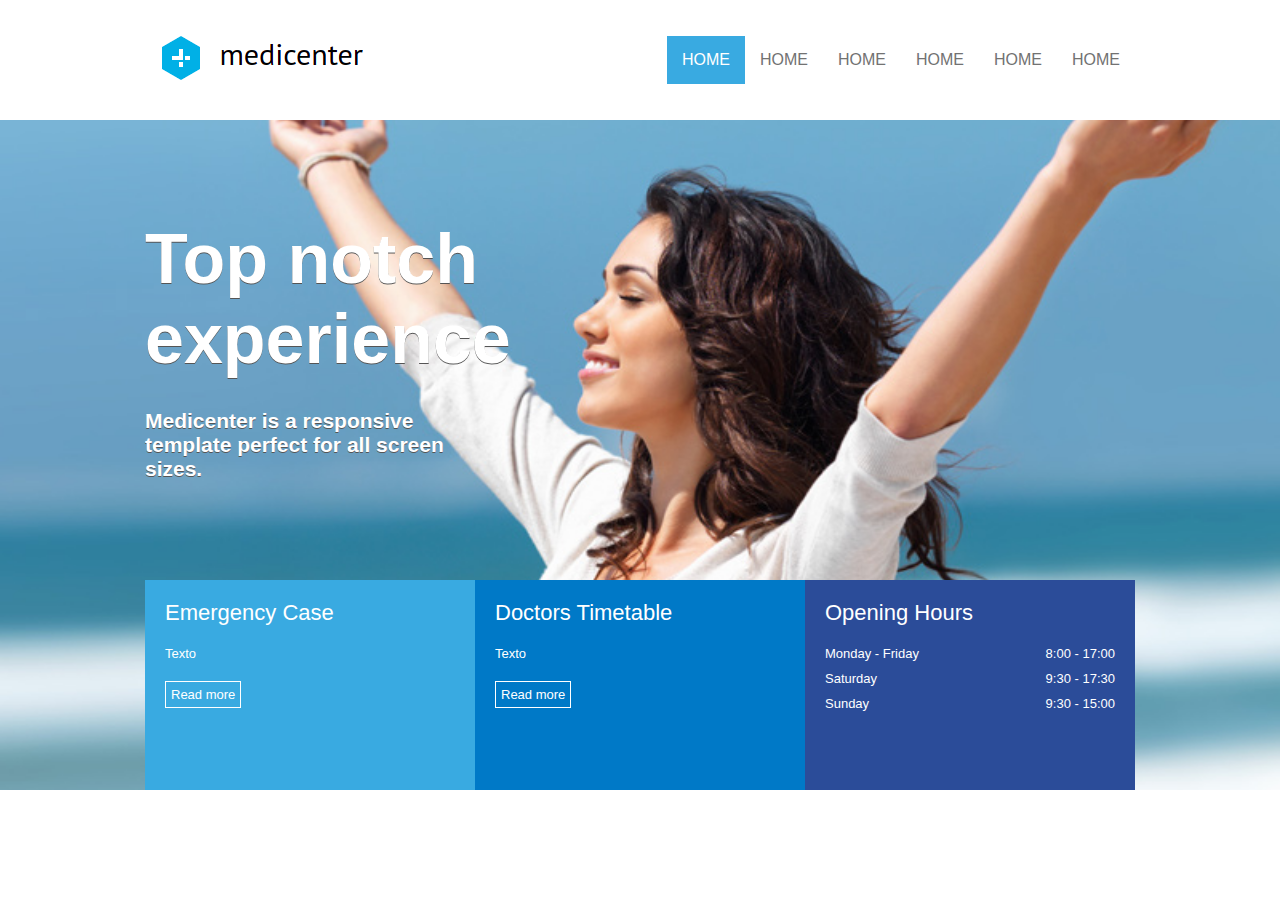
==== medicenter_project/index.html @ da30de91 "first section of the website" ====
<html>
<head>

    <meta charset="UTF-8" />
    <meta name="viewport" content="width, user-scalable=0" />

    <link rel="stylesheet" type="text/css" href="assets/css/template.css" />
    <title>MediCenter</title>

</head>
<body>

    <header>
        <div class="container">
            <div class="logo">
                <a href=""><img src="assets/css/images/logo.png" /></a>
            </div>
            <div class="menu">
                <nav>
                    <ul>
                        <li class="active"><a href="">HOME</a></li>
                        <li><a href="">HOME</a></li>
                        <li><a href="">HOME</a></li>
                        <li><a href="">HOME</a></li>
                        <li><a href="">HOME</a></li>
                        <li><a href="">HOME</a></li>
                    </ul>
                </nav>
            </div>
        </div>
    </header>

<section id="banner">
    <div class="container column">
        <div class="banner_headline">
            <h1>Top notch experience</h1>
            <h2>Medicenter is a responsive template perfect for all screen sizes.</h2>
        </div>
        <div class="banner_options">
            <div class="banner1">
                <div class="banner_title">Emergency Case</div>
                <div class="banner_description">Texto</div>
                <a href="">Read more</a>
            </div>
            <div class="banner2">
                <div class="banner_title">Doctors Timetable</div>
                <div class="banner_description">Texto</div>
                <a href="">Read more</a>
            </div>
            <div class="banner3">
                <div class="banner_title">Opening Hours</div>
                <div class="banner3_content">
                    <div class="days">
                        <div class="day">Monday - Friday</div>
                        <div class="day">Saturday</div>
                        <div class="day">Sunday</div>
                    </div>
                    <div class="hours">
                        <div class="hour">8:00 - 17:00</div>
                        <div class="hour">9:30 - 17:30</div>
                        <div class="hour">9:30 - 15:00</div>
                    </div>
                </div>
                
            </div>
        </div>
    </div>
</section>

</body>
</html>
---- medicenter_project/assets/css/template.css ----
*{
    font-family: Arial;
}
body {
    margin: 0;
    padding: 0;
}
header {
    display: flex;
    justify-content: center;
    height: 120px;
}
.container {
    display: flex;
    justify-content: space-between;
    width: 990px;
}
.logo{
    display: flex;
    align-items: center;
}
.menu{
    display: flex;
    align-items: center;
}
nav ul,
nav li {
    list-style: none;
    margin: 0;
    padding: 0;
}
nav ul {
    display: flex;
}
nav a {
    display: block;
    padding: 15px;
    text-decoration: none;
    text-transform: uppercase;
    color: #727272;
}
nav .active a,
nav a:hover {
    background-color: #39aae1;
    color:white;
}
#banner {
    display: flex;
    justify-content: center;
    background-image: url('../css/images/image_woman.jpg');
    background-position: center;
    background-size: cover;
    height: 670px;
}
.column {
    flex-direction: column;
}
.banner_headline {
    flex: 1;
    display: flex;
    flex-direction: column;
    justify-content: center;
}
.banner_headline h1 {
    color: white;
    font-size: 70px;
    text-shadow: 0px 1px 0px #555555;
    margin: 0;
    padding: 0;
    max-width: 350px;
}
.banner_headline h2 {
    color: white;
    font-size: 21px;
    text-shadow: 0px 1px 0px #555555;
    margin: 0;
    padding: 0;
    max-width: 350px;
    margin-top: 30px;
}
.banner_options {
    height: 210px;
    display: flex;
}
.banner1,
.banner2,
.banner3{
    flex: 1;
    color:white;
    padding: 20px;
}
.banner1{
    background-color: #39aae1;
}
.banner2{
    background-color: #0079c7;
}
.banner3{
    background-color: #2b4c99;
    display: flex;
    flex-direction: column;
}
.banner_title{
    font-size: 22px;
}
.banner_description{
    font-size: 13px;
    margin-top: 20px;
    margin-bottom: 20px;
}
.banner_options a {
    display: inline-block;
    border: 1px solid white;
    padding: 5px;
    color:white;
    font-size: 13px;
    text-decoration: none;
}
.banner3_content{
    display: flex;
    flex-direction: row;
    justify-content: space-between;
}
.days,
.hours {
    font-size: 13px;
    margin-top: 20px;
    margin-bottom: 20px;
}
.day,
.hour {
    margin-bottom: 10px;
}
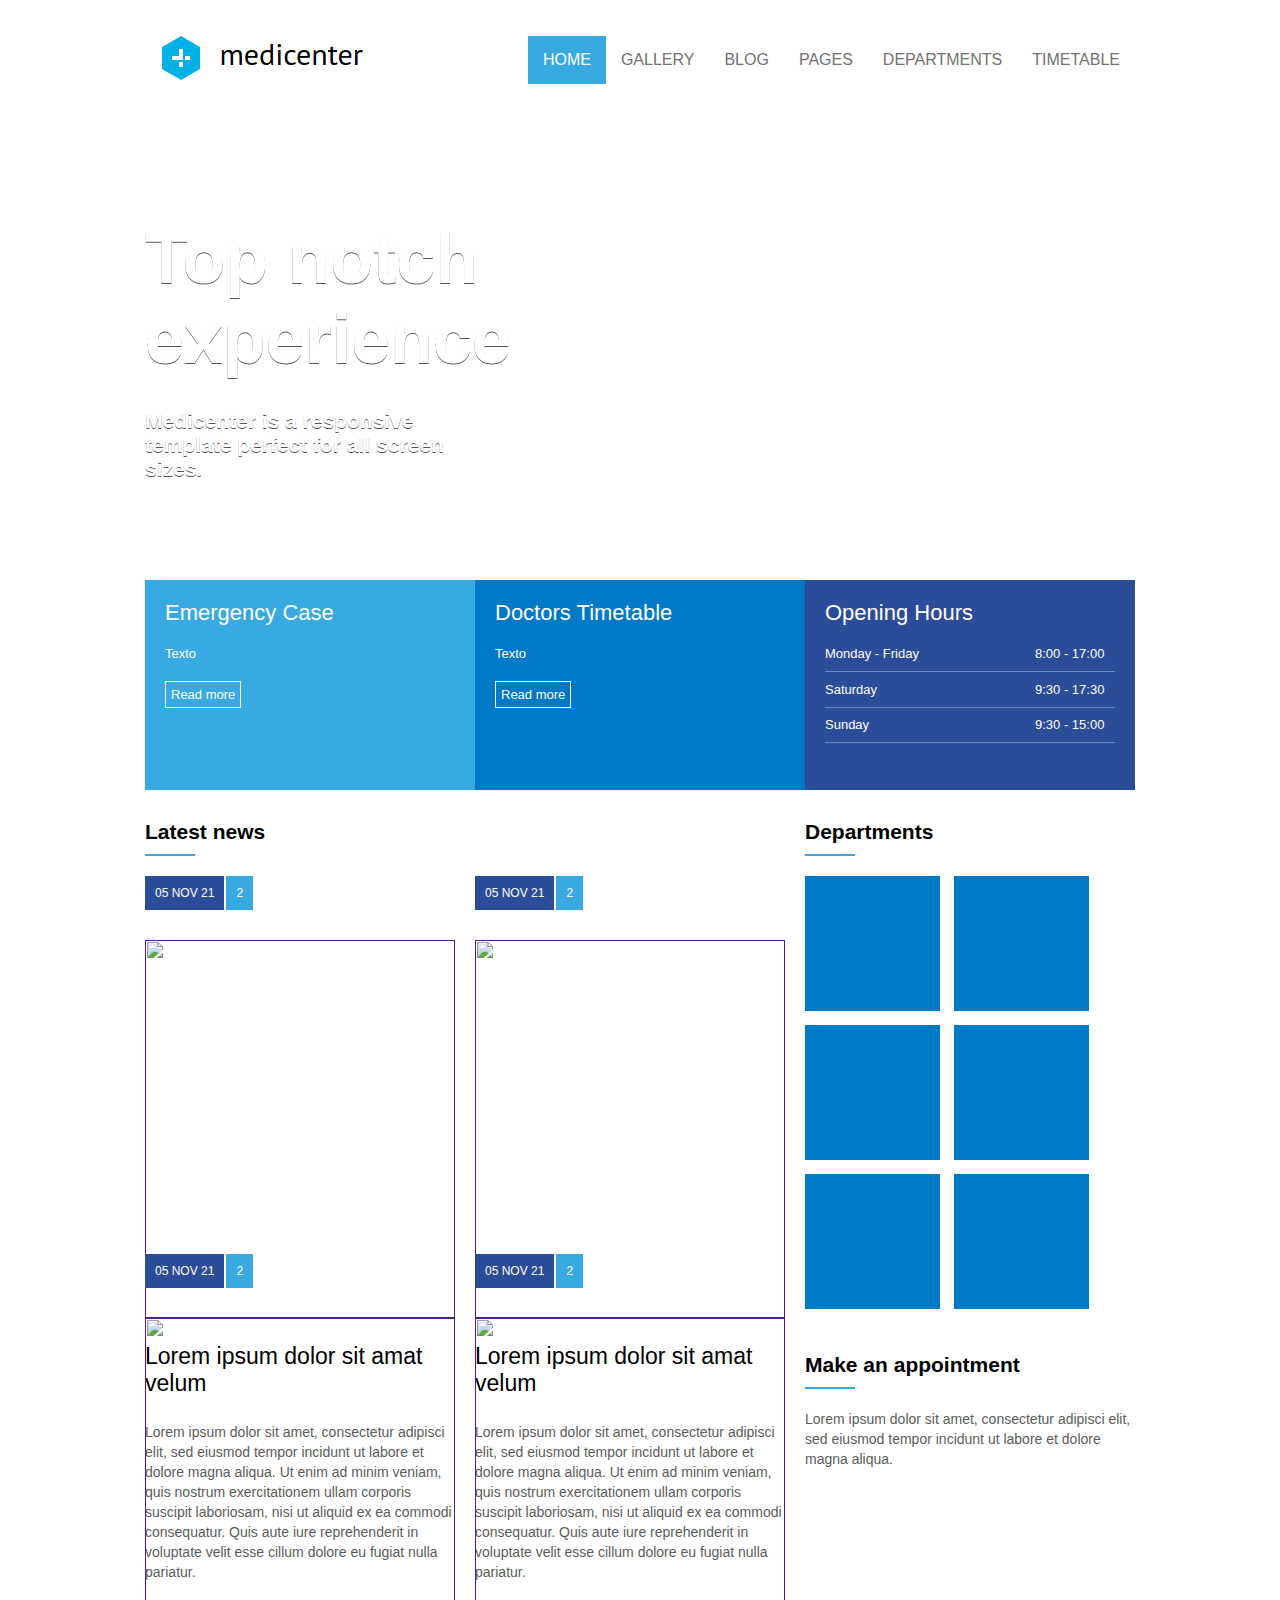
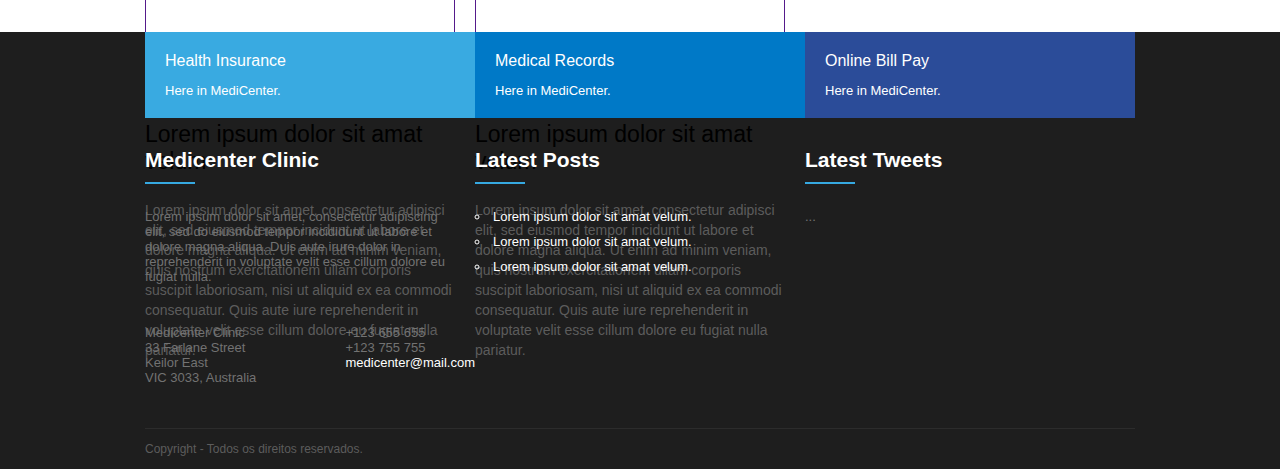
==== commit c7305bd0: "footer" ====
--- a/medicenter_project/index.html
+++ b/medicenter_project/index.html
@@ -19,11 +19,11 @@
                 <nav>
                     <ul>
                         <li class="active"><a href="">HOME</a></li>
-                        <li><a href="">HOME</a></li>
-                        <li><a href="">HOME</a></li>
-                        <li><a href="">HOME</a></li>
-                        <li><a href="">HOME</a></li>
-                        <li><a href="">HOME</a></li>
+                        <li><a href="">GALLERY</a></li>
+                        <li><a href="">BLOG</a></li>
+                        <li><a href="">PAGES</a></li>
+                        <li><a href="">DEPARTMENTS</a></li>
+                        <li><a href="">TIMETABLE</a></li>
                     </ul>
                 </nav>
             </div>
@@ -52,13 +52,19 @@
                 <div class="banner3_content">
                     <div class="days">
                         <div class="day">Monday - Friday</div>
+                        <div class="name_bar"></div>
                         <div class="day">Saturday</div>
+                        <div class="name_bar"></div>
                         <div class="day">Sunday</div>
+                        <div class="name_bar"></div>
                     </div>
                     <div class="hours">
                         <div class="hour">8:00 - 17:00</div>
+                        <div class="num_bar"></div>
                         <div class="hour">9:30 - 17:30</div>
+                        <div class="num_bar"></div>
                         <div class="hour">9:30 - 15:00</div>
+                        <div class="num_bar"></div>
                     </div>
                 </div>
                 
@@ -67,5 +73,190 @@
     </div>
 </section>
 
+<section id="geral" >
+    <div class="container">
+        <section>
+            <div class="widget">
+                <div class="widget_title">
+                    <div class="widget_title_text">Latest news</div>
+                    <div class="widget_title_bar"></div>
+                </div>
+                <div class="widget_body flex">
+
+                    <article>
+                        <a href="">
+                        <div class="news_data">
+                            <div class="news_posted_at">05 NOV 21</div>
+                            <div class="news_comments">2</div>
+                        </div>
+                        <div class="news_thumbnail">
+                            <img src="assets/css/images/doctor-patient.jpg">
+                            <div class="news_title">
+                                Lorem ipsum dolor sit amat velum
+                            </div>
+                            <div class="news_resume">
+                                Lorem ipsum dolor sit amet, consectetur adipisci elit, sed eiusmod tempor incidunt ut labore et dolore magna aliqua. Ut enim ad minim veniam, quis nostrum exercitationem ullam corporis suscipit laboriosam, nisi ut aliquid ex ea commodi consequatur. Quis aute iure reprehenderit in voluptate velit esse cillum dolore eu fugiat nulla pariatur.
+                            </div>
+                        </div>
+                    </a>
+                    </article>
+                    <article>
+                        <a href="">
+                        <div class="news_data">
+                            <div class="news_posted_at">05 NOV 21</div>
+                            <div class="news_comments">2</div>
+                        </div>
+                        <div class="news_thumbnail">
+                            <img src="assets/css/images/doctor-patient.jpg">
+                            <div class="news_title">
+                                Lorem ipsum dolor sit amat velum
+                            </div>
+                            <div class="news_resume">
+                                Lorem ipsum dolor sit amet, consectetur adipisci elit, sed eiusmod tempor incidunt ut labore et dolore magna aliqua. Ut enim ad minim veniam, quis nostrum exercitationem ullam corporis suscipit laboriosam, nisi ut aliquid ex ea commodi consequatur. Quis aute iure reprehenderit in voluptate velit esse cillum dolore eu fugiat nulla pariatur.
+                            </div>
+                        </div>
+                    </a>
+                    </article>
+                    <article>
+                        <a href="">
+                        <div class="news_data">
+                            <div class="news_posted_at">05 NOV 21</div>
+                            <div class="news_comments">2</div>
+                        </div>
+                        <div class="news_thumbnail">
+                            <img src="assets/css/images/doctor-patient.jpg">
+                            <div class="news_title">
+                                Lorem ipsum dolor sit amat velum
+                            </div>
+                            <div class="news_resume">
+                                Lorem ipsum dolor sit amet, consectetur adipisci elit, sed eiusmod tempor incidunt ut labore et dolore magna aliqua. Ut enim ad minim veniam, quis nostrum exercitationem ullam corporis suscipit laboriosam, nisi ut aliquid ex ea commodi consequatur. Quis aute iure reprehenderit in voluptate velit esse cillum dolore eu fugiat nulla pariatur.
+                            </div>
+                        </div>
+                    </a>
+                    </article>
+                    <article>
+                        <a href="">
+                        <div class="news_data">
+                            <div class="news_posted_at">05 NOV 21</div>
+                            <div class="news_comments">2</div>
+                        </div>
+                        <div class="news_thumbnail">
+                            <img src="assets/css/images/doctor-patient.jpg">
+                            <div class="news_title">
+                                Lorem ipsum dolor sit amat velum
+                            </div>
+                            <div class="news_resume">
+                                Lorem ipsum dolor sit amet, consectetur adipisci elit, sed eiusmod tempor incidunt ut labore et dolore magna aliqua. Ut enim ad minim veniam, quis nostrum exercitationem ullam corporis suscipit laboriosam, nisi ut aliquid ex ea commodi consequatur. Quis aute iure reprehenderit in voluptate velit esse cillum dolore eu fugiat nulla pariatur.
+                            </div>
+                        </div>
+                    </a>
+                    </article>
+                </div>
+            </div>
+        </section>
+        <aside>
+            <div class="widget">
+                <div class="widget_title">
+                    <div class="widget_title_text">Departments</div>
+                    <div class="widget_title_bar"></div>
+                </div>
+                <div class="widget_body">
+                    <div class="square"></div>
+                    <div class="square"></div>
+                    <div class="square"></div>
+                    <div class="square"></div>
+                    <div class="square"></div>
+                    <div class="square"></div>
+                </div>
+            </div>
+            <div class="widget">
+                <div class="widget_title">
+                    <div class="widget_title_text">Make an appointment</div>
+                    <div class="widget_title_bar"></div>
+                </div>
+                <div class="widget_body_appointment">
+                    Lorem ipsum dolor sit amet, consectetur adipisci elit, sed eiusmod tempor incidunt ut labore et dolore magna aliqua.
+                </div>
+            </div>
+        </aside>
+    </div>
+</section>
+
+<footer>
+    <div class="container flexColumn">
+        <div class="footer-menu">
+            <div class="fmenu1">
+                Health Insurance
+                <div class="fm_description">Here in MediCenter.</div>
+            </div>
+            <div class="fmenu2">
+                Medical Records
+                <div class="fm_description">Here in MediCenter.</div>
+            </div>
+            <div class="fmenu3">
+                Online Bill Pay
+                <div class="fm_description">Here in MediCenter.</div>
+            </div>
+        </div>
+        <div class="footer-area">
+            <div class="footer-areaitem">
+                <div class="widget">
+                    <div class="widget_title">
+                        <div class="widget_title_text">Medicenter Clinic</div>
+                        <div class="widget_title_bar"></div>
+                    </div>
+                    <div class="widget_bodyfooter">
+                        Lorem ipsum dolor sit amet, consectetur adipiscing elit, sed do eiusmod tempor incididunt ut labore et dolore magna aliqua. Duis aute irure dolor in reprehenderit in voluptate velit esse cillum dolore eu fugiat nulla.
+                    </div>
+                    <div class="footer-contactinfoleft">
+                        <ul>
+                            <li>Medicenter Clinic</li>
+                            <li>33 Farlane Street</li>
+                            <li>Keilor East</li>
+                            <li>VIC 3033, Australia</li>
+                        </ul>
+                    </div>
+                    <div class="footer-contactinforight">
+                        <ul>
+                            <li>+123 655 655</li>
+                            <li>+123 755 755</li>
+                            <li class="mail">medicenter@mail.com</li>
+                        </ul>
+                    </div>
+                </div>
+            </div>
+            <div class="footer-areaitem">
+                <div class="widget">
+                    <div class="widget_title">
+                        <div class="widget_title_text">Latest Posts</div>
+                        <div class="widget_title_bar"></div>
+                    </div>
+                    <div class="widget_bodyfooter">
+                        <ul class="widget2">
+                            <li class="latestpost">Lorem ipsum dolor sit amat velum.</li>
+                            <li class="latestpost">Lorem ipsum dolor sit amat velum.</li>
+                            <li class="latestpost">Lorem ipsum dolor sit amat velum.</li>
+                        </ul>
+                    </div>
+                </div>
+            </div>
+            <div class="footer-areaitem">
+                <div class="widget">
+                    <div class="widget_title">
+                        <div class="widget_title_text">Latest Tweets</div>
+                        <div class="widget_title_bar"></div>
+                    </div>
+                    <div class="widget_bodyfooter">
+                        ... 
+                    </div>
+                </div>
+            </div>
+        </div>
+        <div class="footer-copy">
+            Copyright - Todos os direitos reservados.
+        </div>
+    </div>
+</footer>
+
 </body>
 </html>--- a/medicenter_project/assets/css/template.css
+++ b/medicenter_project/assets/css/template.css
@@ -47,7 +47,7 @@
 #banner {
     display: flex;
     justify-content: center;
-    background-image: url('../css/images/image_woman.jpg');
+    background-image: url('../css/images/woman_coat.jpg');
     background-position: center;
     background-size: cover;
     height: 670px;
@@ -127,7 +127,191 @@
     margin-top: 20px;
     margin-bottom: 20px;
 }
+.name_bar {
+    width:210px;
+    height:0.5px;
+    background-color: #6c85c0;
+    margin-bottom: 10px;
+}
+.num_bar {
+    width:80px;
+    height:0.5px;
+    background-color: #6c85c0;
+    margin-bottom: 10px;
+}
 .day,
 .hour {
     margin-bottom: 10px;
+}
+#geral {
+    display: flex;
+    justify-content: center;
+}
+#geral section {
+    flex: 2;
+}
+#geral aside{
+    flex: 1;
+}
+.widget_title {
+    margin-top: 30px;
+    margin-bottom: 20px;
+}
+.widget_title_text {
+    color: #000000;
+    font-size: 21px;
+    font-weight: bold;
+}
+.widget_title_bar {
+    width:50px;
+    height:2px;
+    background-color: #36a9e1;
+    margin-top: 10px;
+}
+.square {
+    width: 135px;
+    height: 135px;
+    display: inline-block;
+    background-color: #0079c7;
+    margin-bottom: 10px;
+    margin-right: 10px;
+}
+.flex {
+    display: flex;
+    flex-wrap: wrap;
+}
+article {
+    flex: 1;
+    min-width: 300px;
+    margin-right: 20px;
+}
+article a {
+    text-decoration: none;
+}
+article .news_data {
+    display: flex;
+}
+article .news_posted_at {
+    background-color: #2b4c99;
+    color:white;
+    font-size: 12px;
+    padding: 10px;
+    margin-right: 2px;
+}
+article .news_comments {
+    background-color: #39aae1;
+    color:white;
+    font-size: 12px;
+    padding: 10px;
+}
+article .news_thumbnail {
+    margin-top: 30px;
+}
+article .news_thumbnail img {
+    width: 100%;
+    height: auto;
+}
+article .news_title {
+    margin-top: 25px;
+    margin-bottom: 25px;
+    color: black;
+    font-size: 23px;
+}
+article .news_resume {
+    color: #5c5c5c;
+    line-height: 20px;
+    font-size: 14px;
+    margin-bottom: 30px;
+}
+.widget_body_appointment {
+    color: #5c5c5c;
+    line-height: 20px;
+    font-size: 14px;
+    margin-bottom: 30px;
+}
+
+footer {
+    background-color: #1e1e1e;
+    display: flex;
+    justify-content: center;
+}
+.footer-menu {
+    display: flex;
+    flex: 1;
+}
+.fmenu1, .fmenu2, .fmenu3 {
+    flex: 1;
+    color: white;
+    padding: 20px;
+
+}
+.fmenu1 {
+    background-color: #39aae1;
+}
+.fmenu2{
+    background-color: #0079c7;
+}
+.fmenu3{
+    background-color: #2b4c99;
+}
+.fm_description{
+    font-size: 13px;
+    margin-top: 13px;
+    color:white;
+}
+.footer-area {
+    display: flex;
+    color: white;
+}
+.footer-areaitem {
+    flex: 1;
+    color: white;
+}
+.flexColumn {
+    flex-direction: column;
+}
+footer .widget_title_text{
+    color: white;
+}
+.footer-copy{
+    border-top: 1px solid #2c2c2c;
+    height: 40px;
+    line-height: 40px;
+    color: #5c5c5c;
+    font-size: 12px;
+    margin-top: 30px;
+}
+.widget_bodyfooter {
+    color:#727272;
+    font-size: 13px;
+    margin-top: 25px;
+    margin-bottom: 28px;
+    padding-right: 30px;
+}
+.footer-contactinfoleft {
+    color:#727272;
+    font-size: 13px;
+    margin: 0px;
+    float: left;
+}
+.footer-contactinforight {
+    color:#727272;
+    font-size: 13px;
+    margin: 0px;
+    float: right;
+}
+ul {
+    list-style-type: none;
+    list-style-position:inside;
+    padding: 0;
+}
+.mail {
+    color: white;
+}
+.widget2 {
+    color: white;
+    list-style-type: circle;
+}
+.latestpost {
+    padding-bottom: 10px;
 }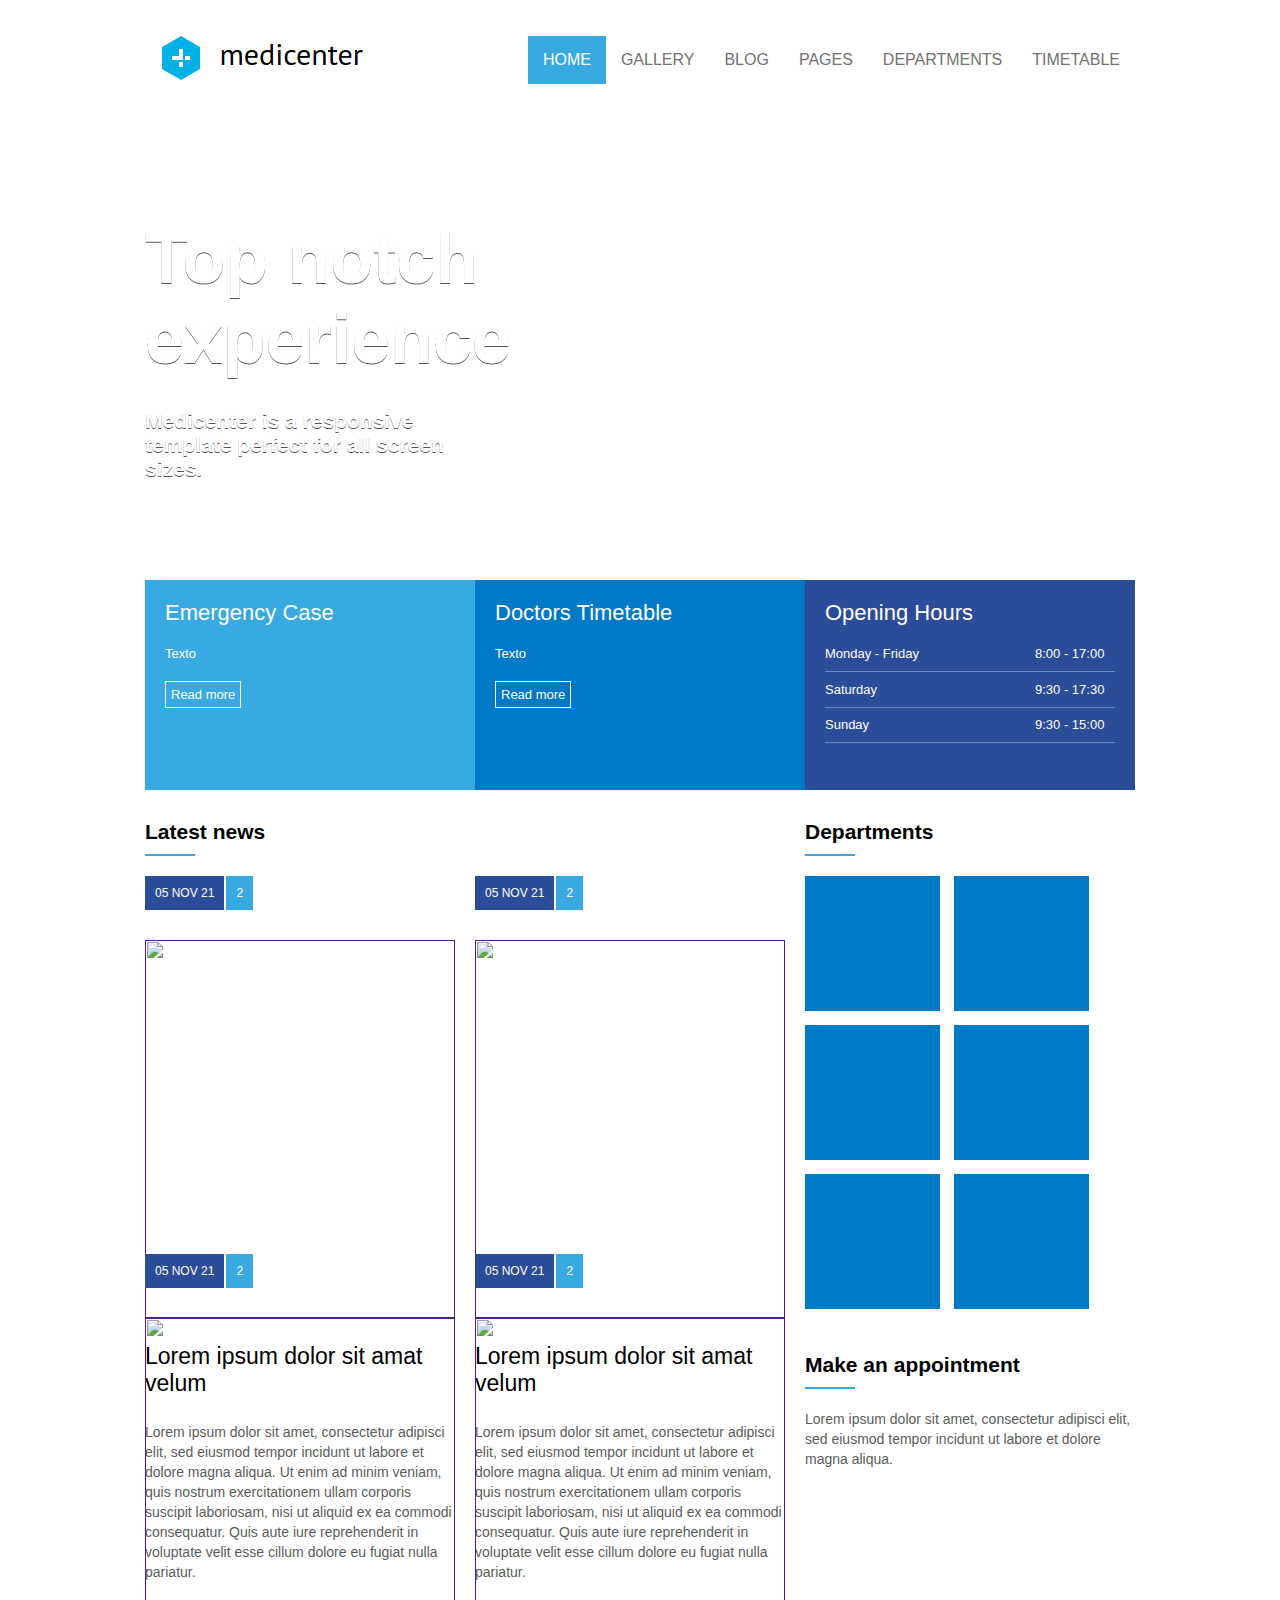
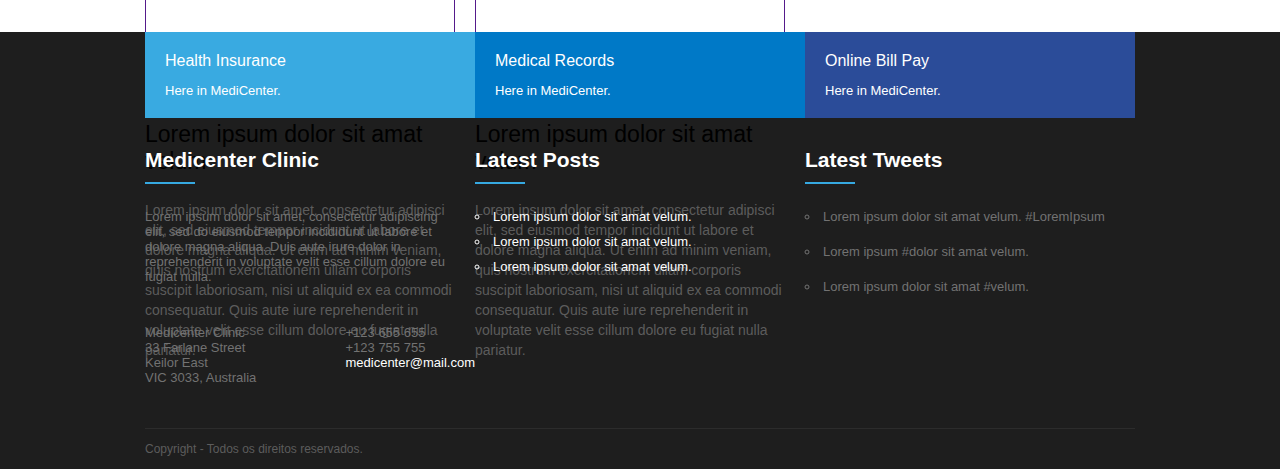
==== commit 3f68bdbc: "end of the first part" ====
--- a/medicenter_project/index.html
+++ b/medicenter_project/index.html
@@ -187,15 +187,15 @@
         <div class="footer-menu">
             <div class="fmenu1">
                 Health Insurance
-                <div class="fm_description">Here in MediCenter.</div>
+                <div class="fm_description"><a href="">Here in MediCenter.</a></div>
             </div>
             <div class="fmenu2">
                 Medical Records
-                <div class="fm_description">Here in MediCenter.</div>
+                <div class="fm_description"><a href="">Here in MediCenter.</a></div>
             </div>
             <div class="fmenu3">
                 Online Bill Pay
-                <div class="fm_description">Here in MediCenter.</div>
+                <div class="fm_description"><a href="">Here in MediCenter.</a></div>
             </div>
         </div>
         <div class="footer-area">
@@ -220,7 +220,7 @@
                         <ul>
                             <li>+123 655 655</li>
                             <li>+123 755 755</li>
-                            <li class="mail">medicenter@mail.com</li>
+                            <li class="mail"><a href="">medicenter@mail.com</a></li>
                         </ul>
                     </div>
                 </div>
@@ -233,9 +233,9 @@
                     </div>
                     <div class="widget_bodyfooter">
                         <ul class="widget2">
-                            <li class="latestpost">Lorem ipsum dolor sit amat velum.</li>
-                            <li class="latestpost">Lorem ipsum dolor sit amat velum.</li>
-                            <li class="latestpost">Lorem ipsum dolor sit amat velum.</li>
+                            <li class="latestpost"><a href="">Lorem ipsum dolor sit amat velum.</a></li>
+                            <li class="latestpost"><a href="">Lorem ipsum dolor sit amat velum.</a></li>
+                            <li class="latestpost"><a href="">Lorem ipsum dolor sit amat velum.</a></li>
                         </ul>
                     </div>
                 </div>
@@ -247,7 +247,11 @@
                         <div class="widget_title_bar"></div>
                     </div>
                     <div class="widget_bodyfooter">
-                        ... 
+                        <ul class="widget3">
+                            <li class="latesttweets"><a href="">Lorem ipsum dolor sit amat velum. #LoremIpsum</a></li>
+                            <li class="latesttweets"><a href="">Lorem ipsum #dolor sit amat velum.</a></li>
+                            <li class="latesttweets"><a href="">Lorem ipsum dolor sit amat #velum.</a></li>
+                        </ul>
                     </div>
                 </div>
             </div>
--- a/medicenter_project/assets/css/template.css
+++ b/medicenter_project/assets/css/template.css
@@ -259,6 +259,10 @@
     margin-top: 13px;
     color:white;
 }
+.fm_description a{
+    text-decoration: none;
+    color: white;
+}
 .footer-area {
     display: flex;
     color: white;
@@ -305,7 +309,8 @@
     list-style-position:inside;
     padding: 0;
 }
-.mail {
+.mail a {
+    text-decoration: none;
     color: white;
 }
 .widget2 {
@@ -314,4 +319,20 @@
 }
 .latestpost {
     padding-bottom: 10px;
+}
+.latestpost a {
+    text-decoration: none;
+    color: white;
+}
+
+.widget3 {
+    list-style-type: circle;
+}
+.latesttweets {
+    margin-bottom: 20px;
+}
+.latesttweets a {
+    display: contents;
+    text-decoration: none;
+    color: #727272;
 }